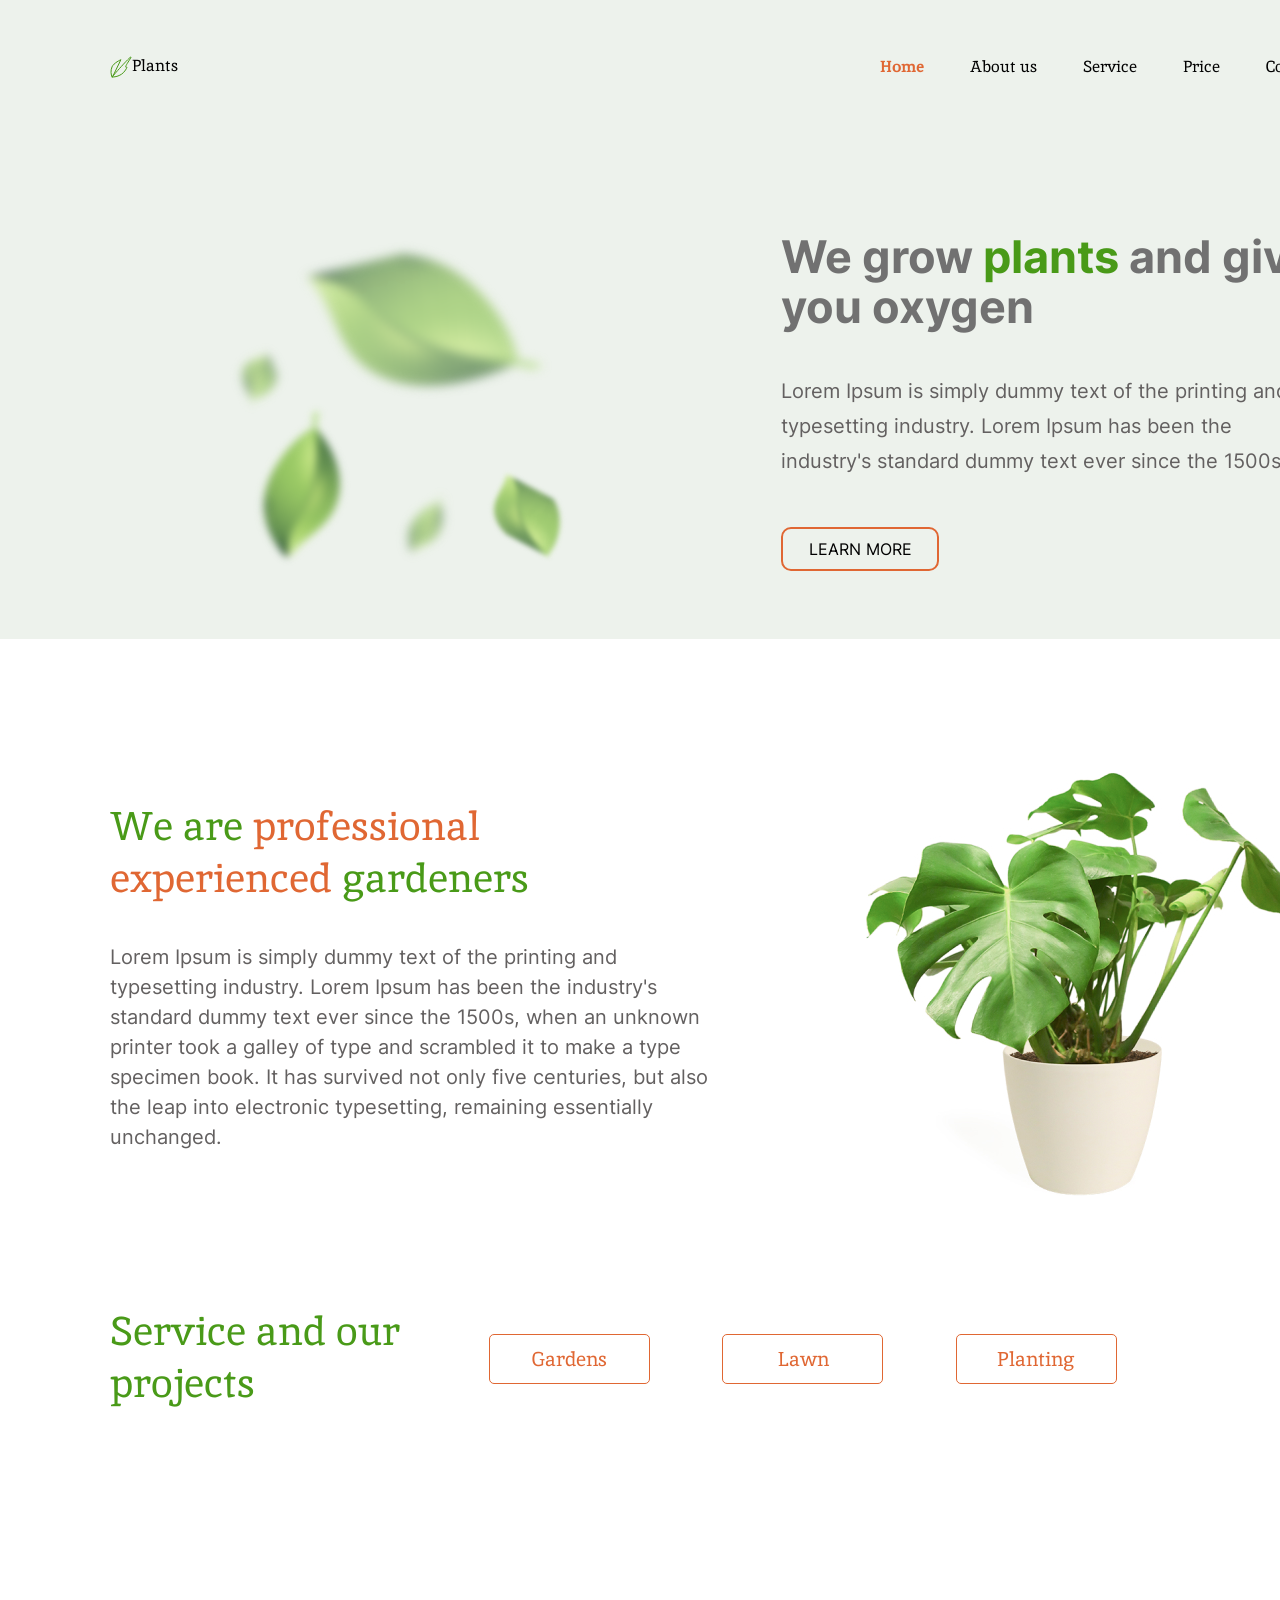
==== plants/index.html @ 335661b8 "add: index css" ====
<!DOCTYPE html>
<html lang="en">
<head>
    <meta charset="UTF-8">
    <meta http-equiv="X-UA-Compatible" content="IE=edge">
    <meta name="viewport" content="width=device-width, initial-scale=1.0">
    <title>Plants</title>
    <link rel="stylesheet" href="./css/style.css">
    <link rel="icon" href="./assets/img/favicon.ico">
</head>
<body class="body">
    <header class="header">
        <div class="wrapper">
            <div class="header-wrapper">
                             
                    <div class="header-logo">
                        <a href="/" class="header_logo-link"></a><img src="./assets/img/logo_vector.svg" alt="Plants" ></a>
                        <span>Plants </span>
                    </div>
                    
               
                <nav class="header-nav">
                    <ul class="header-list">
                        <li class="header-item">
                            <a href="#welcome" class="header-link-home"> Home </a>
                        </li>
                        <li class="header-item">
                            <a href="#about" class="header-link">About us</a>
                        </li>
                        <li class="header-item">
                            <a href="#service" class="header-link">Service</a>
                        </li>
                        <li class="header-item">
                            <a href="#prices" class="header-link">Price</a>
                        </li>
                        <li class="header-item">
                            <a href="#contacts" class="header-link">Contacts</a>
                        </li>
                        
                    </ul>
                </nav>
            </div>
        </div>
    </header>
    
    <main class="main">
        <section class="welcome" id="welcome">
            <div class="wrapper">
               <div class="welcome__wrapper">
                <div class="welcome__leafs">
                    <img src="./assets/img/leaf1.png" alt="leaf1" class="leaf1">  
                    <img src="./assets/img/leaf2.png" alt="leaf2" class="leaf2">  
                    <img src="./assets/img/leaf3.png" alt="leaf3" class="leaf3">  
                    <img src="./assets/img/leaf4.png" alt="leaf4" class="leaf4">  
                    <img src="./assets/img/leaf5.png" alt="leaf5" class="leaf5">  
                    
                </div>
                <div class="welcome__title__subtitle">
                    <h1 class="welcome__title">We grow <span class="welcome__title-plants">plants</span> and give you oxygen</h1>
                    <p class="welcome__subtitle">
                        Lorem Ipsum is simply dummy text of the printing and typesetting industry. Lorem Ipsum has been the industry's standard dummy text ever since the 1500s.
                    </p>
                    <p class="welcome__more"><a href="#!" class="welcome__more__link">LEARN MORE</a></p>
                </div>
               </div>
            </div>
        </section>
        
        <section class="about" id="about">
            <div class="wrapper">
                <div class="about__wrapper">
                   <div class="about__title__subtitle">
                        <h2 class="about__title">We are <span class="about__title-proffesional">professional experienced</span> gardeners</h2>
                        <p class="about__subtitle">
                            Lorem Ipsum is simply dummy text of the printing and typesetting industry. Lorem Ipsum has been the industry's standard dummy text ever since the 1500s, when an unknown printer took a galley of type and scrambled it to make a type specimen book. It has survived not only five centuries, but also the leap into electronic typesetting, remaining essentially unchanged. 
                        </p>
                    </div>
                    <div class="about__houseplant">
                        <img src="./assets/img/houseplant1.jpg" alt="houseplant" class="houseplant">  
                       
                    </div>
                </div>
             </div>
        </section>

        <section class="service" id="service">
                <div class="wrapper">
                    <div class="service__wrapper">
                        <div class="service__project">
                            <h2 class="project">Service and our projects</h2>
                            <p class="services__btns"><a href="#!" class="services__btns__link">Gardens</a></p>
                            <p class="services__btns"><a href="#!" class="services__btns__link">Lawn</a></p>
                            <p class="services__btns"><a href="#!" class="services__btns__link">Planting</a></p>
                        </div>
                        
                    </div>
                </div>
        </section>

        <section class="prices" id="prices">
       
        </section>
        
        <section class="contacts" id="contacts">
       
        </section>
        
    </main>
    <footer class="footer">
        
    </footer>
</body>
</html>
---- plants/css/style.css ----
html {
  box-sizing: border-box;
  font-size: 16px;
  scroll-behavior: smooth;
}

*, *:before, *:after {
  box-sizing: inherit;
}

body, h1, h2, h3, h4, h5, h6, p, ol, ul {
  margin: 0;
  padding: 0;
  font-weight: normal;
}

ol, ul {
  list-style: none;
}

img {
  max-width: 100%;
  height: auto;
}

/* inika-regular - latin */
@font-face {
  font-family: 'Inika';
  font-style: normal;
  font-weight: 400;
  src: local(''),
       url('../assets/fonts/inika-v21-latin-regular.woff2') format('woff2'), /* Chrome 26+, Opera 23+, Firefox 39+ */
       url('../assets/fonts/inika-v21-latin-regular.woff') format('woff'); /* Chrome 6+, Firefox 3.6+, IE 9+, Safari 5.1+ */
}
/* inika-700 - latin */
@font-face {
  font-family: 'Inika';
  font-style: normal;
  font-weight: 700;
  src: local(''),
       url('../assets/fonts/inika-v21-latin-700.woff2') format('woff2'), /* Chrome 26+, Opera 23+, Firefox 39+ */
       url('../assets/fonts/inika-v21-latin-700.woff') format('woff'); /* Chrome 6+, Firefox 3.6+, IE 9+, Safari 5.1+ */
}

/* inter-regular - latin */
@font-face {
  font-family: 'Inter';
  font-style: normal;
  font-weight: 400;
  src: url('../assets/fonts/inter-v12-latin-regular.eot'); /* IE9 Compat Modes */
  src: local(''),
       url('../assets/fonts/inter-v12-latin-regular.eot?#iefix') format('embedded-opentype'), /* IE6-IE8 */
       url('../assets/fonts/inter-v12-latin-regular.woff2') format('woff2'), /* Super Modern Browsers */
       url('../assets/fonts/inter-v12-latin-regular.woff') format('woff'), /* Modern Browsers */
       url('../assets/fonts/inter-v12-latin-regular.ttf') format('truetype'), /* Safari, Android, iOS */
       url('../assets/fonts/inter-v12-latin-regular.svg#Inter') format('svg'); /* Legacy iOS */
}
/* inter-700 - latin */
@font-face {
  font-family: 'Inter';
  font-style: normal;
  font-weight: 700;
  src: url('../assets/fonts/inter-v12-latin-700.eot'); /* IE9 Compat Modes */
  src: local(''),
       url('../assets/fonts/inter-v12-latin-700.eot?#iefix') format('embedded-opentype'), /* IE6-IE8 */
       url('../assets/fonts/inter-v12-latin-700.woff2') format('woff2'), /* Super Modern Browsers */
       url('../assets/fonts/inter-v12-latin-700.woff') format('woff'), /* Modern Browsers */
       url('../assets/fonts/inter-v12-latin-700.ttf') format('truetype'), /* Safari, Android, iOS */
       url('../assets/fonts/inter-v12-latin-700.svg#Inter') format('svg'); /* Legacy iOS */
}

body {
min-width: 1440px;
font-family: 'Inika';
font-style: normal;
font-size: 16px;
line-height: 1.2;
font-weight: normal;
color: #000000;

}

/*header styles start */

.header {
background: #EDF2EC;

width: 100%;
left: 0px;
top: 0px;


}

.wrapper {
    max-width: 1220px;
    margin: 0 auto;
    
}

.header-wrapper {
    display: flex;
    flex-wrap: wrap;
    justify-content: space-between;
    height: 134px;
}

.header-logo {
    display: flex;
    flex-wrap: wrap;
    margin: auto 0;
}

.header-list {
display: flex;
flex-wrap: wrap;

margin: 42px auto;
}

.header-item {
    margin-right: 46px;
}

.header-item:last-child {
    margin-right: 0;
}


.header-link {
font-family: 'Inika';
font-style: normal;
font-weight: 400;    
font-size: 16px;
line-height: 50px;
color: #000000;
text-decoration: none;
}


.header-link-home {
    font-family: 'Inika';
font-style: normal;
font-weight: 700;
font-size: 16px;
line-height: 50px;
text-decoration: none;
color: #E06733;
}

/* header styles end */

/* welcome styles start */

.main {
  width: auto 1440px;
}

.welcome {

max-height: 532px;
background: #EDF2EC;
padding-top: 98px;


}

.welcome__wrapper {
  display: flex;
  flex-wrap: wrap;
  justify-content: space-between;
  
}

.welcome__leafs {
  margin-left: 109px;     
  width: 448px;
  height: 407px;
  
}


.leaf1 {
  width: 81.23px;
height: 60.89px;
left: 433.73px;
top: 267.88px;
  filter: blur(4.5px);
  transform: matrix(-0.81, -0.56, 0.61, -0.81, 0, 0);

}

.leaf2 {
  width: 245.31px;
height: 177.84px;
left: 128.22px;
top: 91.25px;
  filter: blur(4.5px);
transform: matrix(0.99, -0.12, 0.13, 0.99, 0, 0);
}

.leaf3 {
  width: 163.49px;
height: 141.86px;
left: 211.17px;
top: 400.74px;
  filter: blur(3.5px);
transform: matrix(0.51, -0.84, 0.89, 0.49, 0, 0);
}

.leaf4 {
  width: 80.33px;
height: 61.57px;
left: 209.31px;
top: 300.14px;
  filter: blur(4.5px);
transform: matrix(-0.63, 0.75, -0.81, -0.62, 0, 0);

}

.leaf5 {
  width: 120.93px;
height: 77.01px;
left: 535.71px;
top: 420.88px;
  filter: blur(2px);
transform: matrix(-0.96, -0.26, 0.29, -0.96, 0, 0);

}

.welcome__title {
  
max-width: 549px;
font-family: 'Inter';
font-style: normal;
font-weight: 700;
font-size: 45px;
line-height: 50px;
/* or 111% */
margin-bottom: 42px;

color: #717171;
}

.welcome__title-plants {
  font-family: 'Inter';
  font-style: normal;
  font-weight: 700;
  font-size: 45px;
  line-height: 50px;
  /* or 111% */
  
  
  color: #499A18;
}

.welcome__subtitle {
max-width: 525px;
font-family: 'Inter';
font-style: normal;
font-weight: 400;
font-size: 20px;
line-height: 35px;
/* or 175% */
margin-bottom: 48px;

color: #636060;
}

.welcome__more {
  display: flex;
  align-items: center;
  text-align: center;
  width: 158px;
  height: 44px;
  
  
  border: 2px solid #E06733;
  border-radius: 10px;
}
.welcome__more__link {
  font-family: 'Inter';
  font-style: normal;
  font-weight: 400;
  font-size: 16px;
  line-height: 20px;
  color: #000000;
  margin: 0 auto;
  text-decoration: none;
  /* or 125% */
  
 
  
}


/* welcome styles end */

/* about styles start */

.about {
  height: 666px;
}  

  .about__wrapper {
    display: flex;
    flex-wrap: wrap;
    justify-content: space-between;
    
  }

.about__title__subtitle {
  margin-top: 161px;
}

  .about__title{
    width: 463px;
    height: 102px;
    
    
    font-family: 'Inika';
    font-style: normal;
    font-weight: 400;
    font-size: 40px;
    line-height: 52px;
    margin-bottom: 40px;
    
    color: #499A18;
  }

.about__title-proffesional {
  font-family: 'Inika';
font-style: normal;
font-weight: 400;
font-size: 40px;
line-height: 52px;

color: #E06733;
}

  .about__subtitle {
    width: 605px;
height: 208px;


font-family: 'Inter';
font-style: normal;
font-weight: 400;
font-size: 20px;
line-height: 30px;
/* or 150% */


color: #636060
  }

  .about__houseplant {
    width: 464px;
  height: 479px;
  margin-top: 93px;
  
  }

  .houseplant {
    object-fit: cover;
  }

  /* about styles end */

  /* service styles start */

  .service {
    height: 666px;
  }  
  
    .service__project {
      display: flex;
      flex-wrap: wrap;
      justify-content: space-between;
      width: 1007px;
      height: 94px;
          }

.project {
  width: 306px;
height: 94px;
  font-family: 'Inika';
font-style: normal;
font-weight: 400;
font-size: 40px;
line-height: 52px;

color: #499A18;
}

.services__btns {
display: flex;
align-items: center;
text-align: center;
width: 161px;
height: 50px;
margin-top: 29px;

border: 1px solid #E06733;
border-radius: 5px;
}

.services__btns__link {
  font-family: 'Inika';
font-style: normal;
font-weight: 400;
font-size: 20px;
line-height: 26px;
margin: 0 auto;
text-decoration: none;


color: #E06733;
}
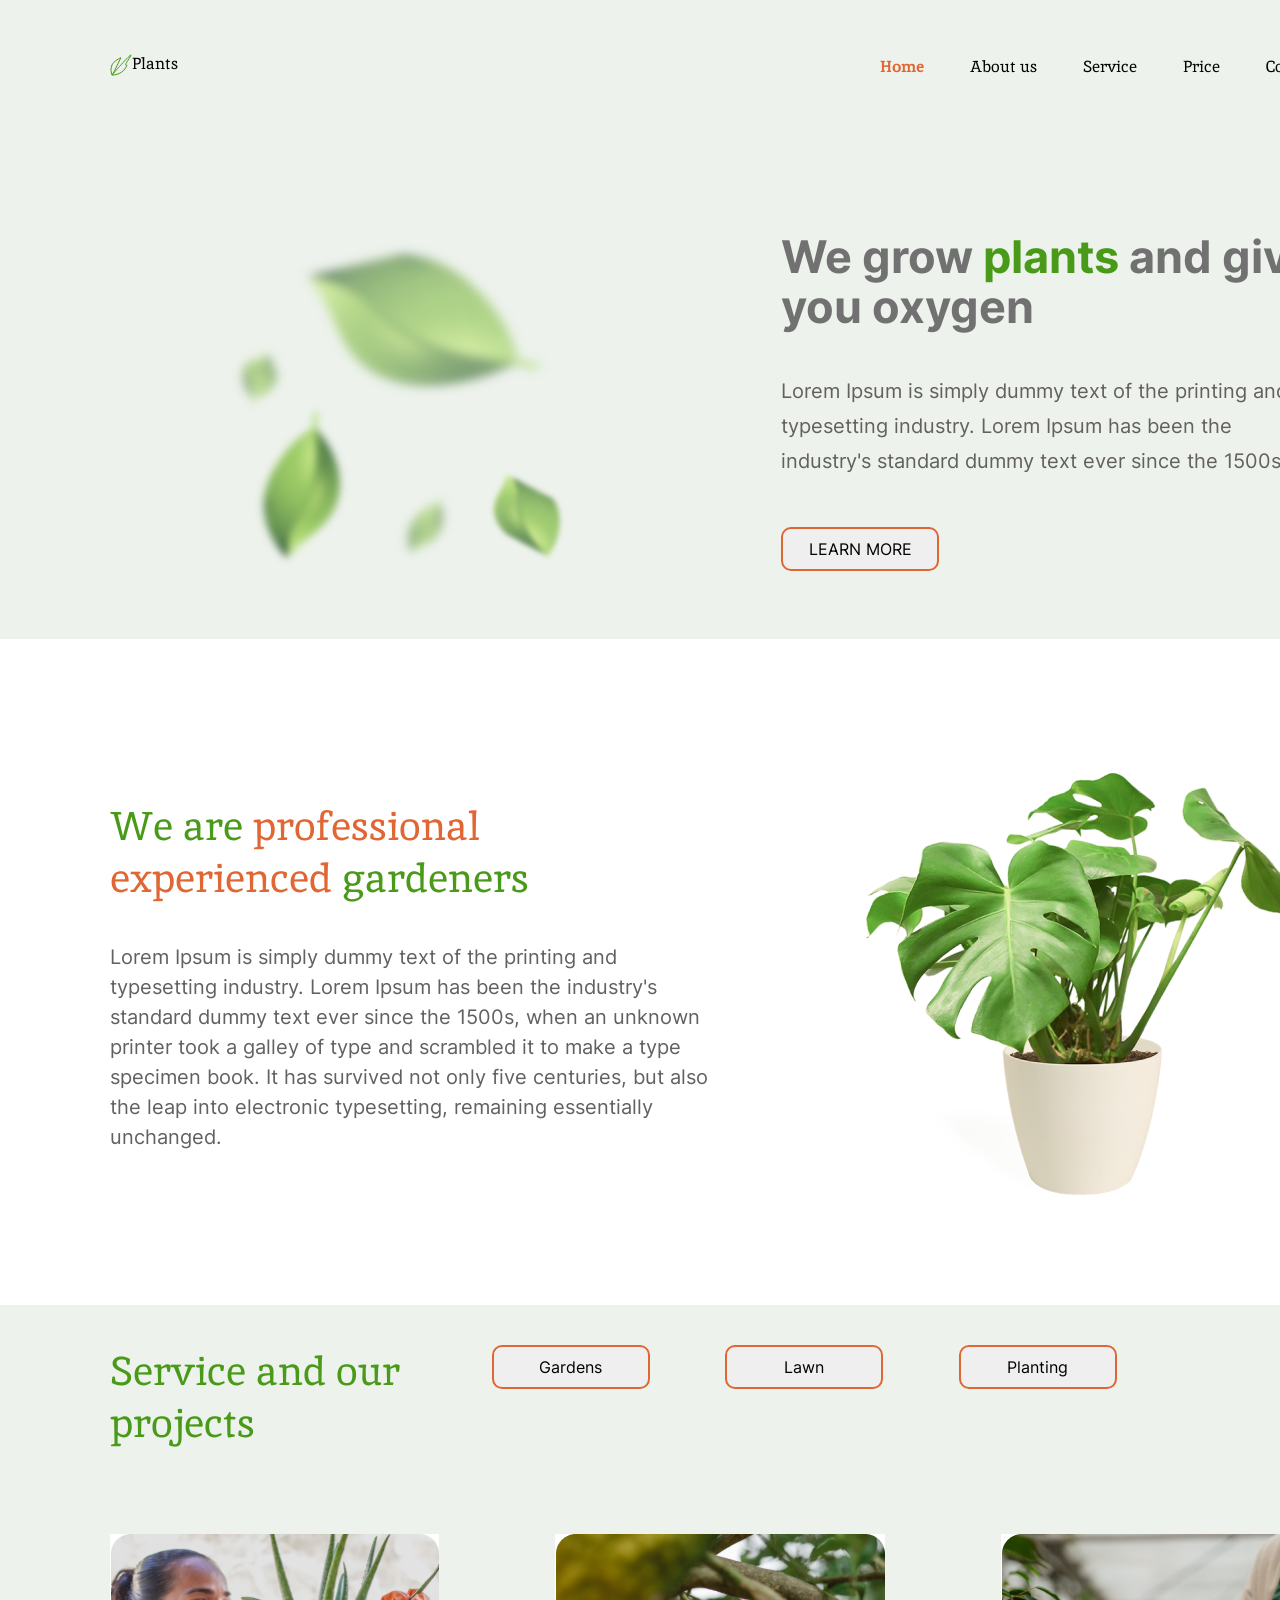
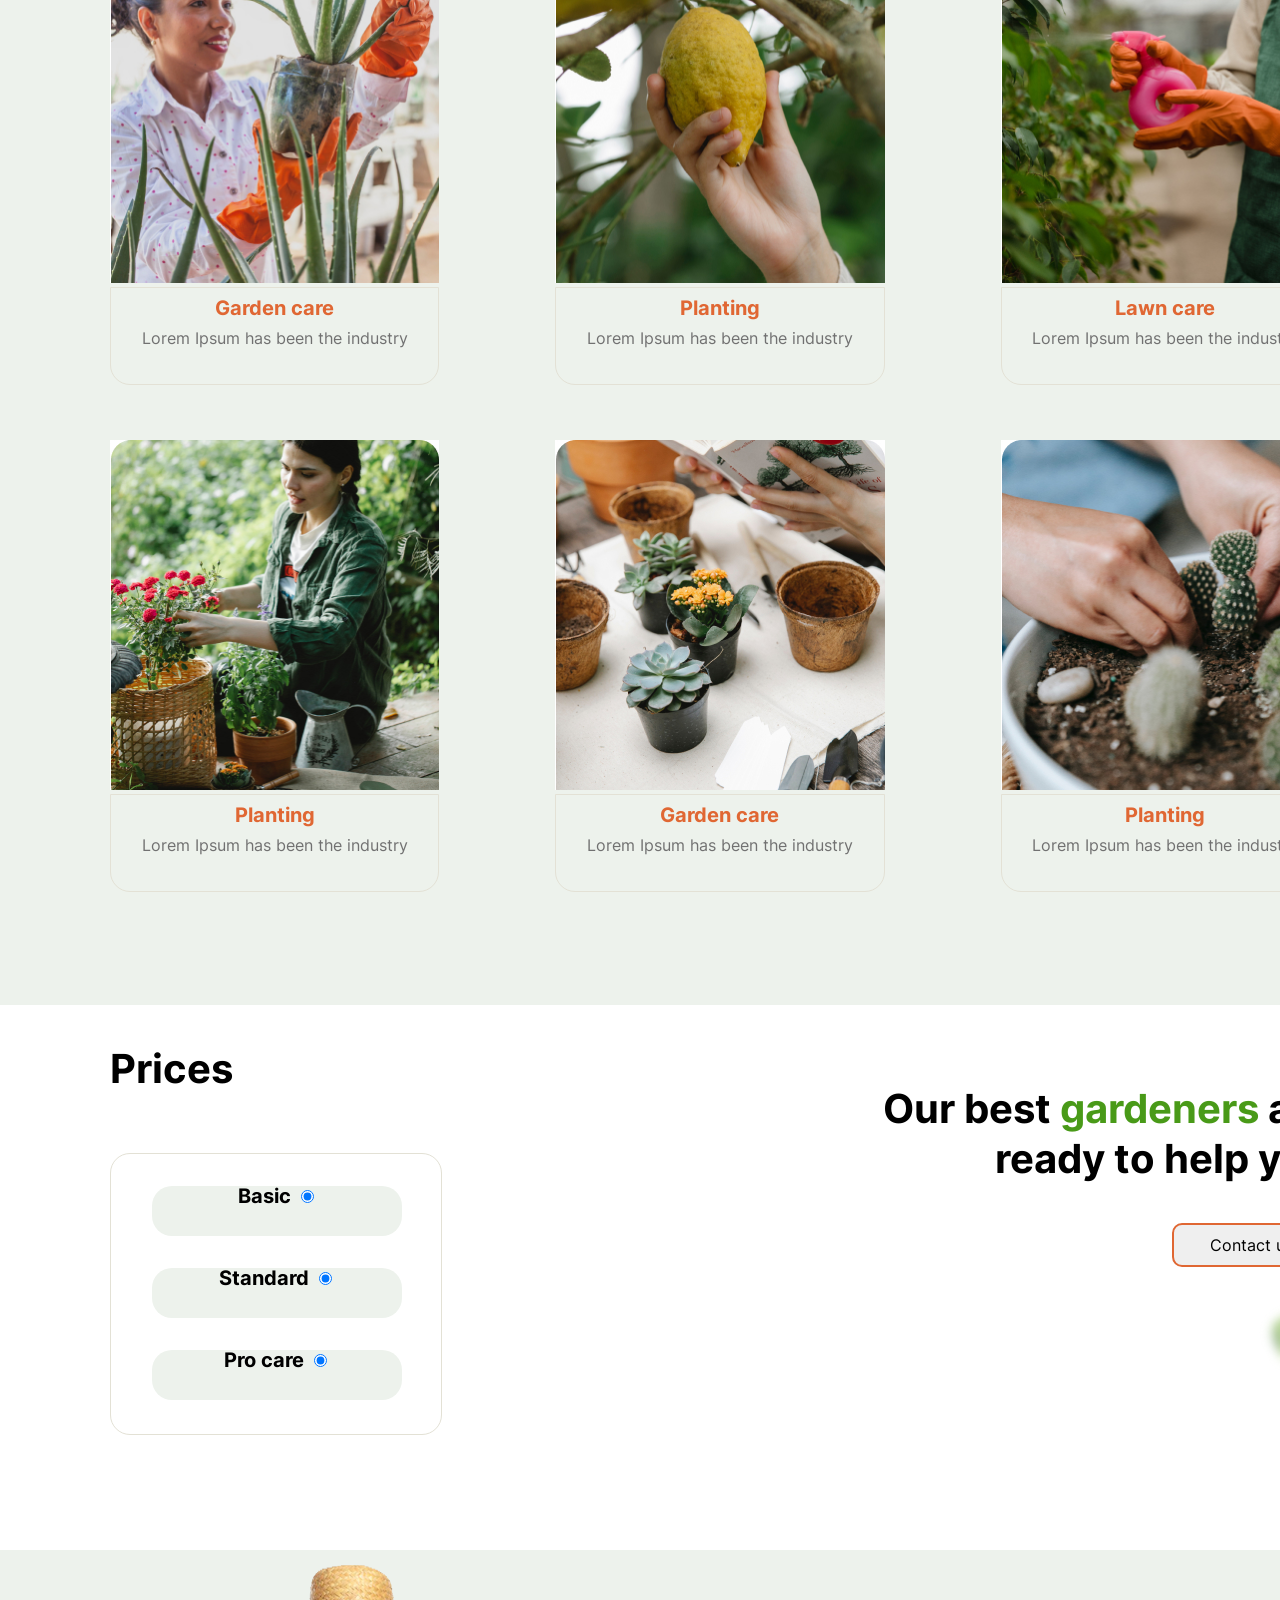
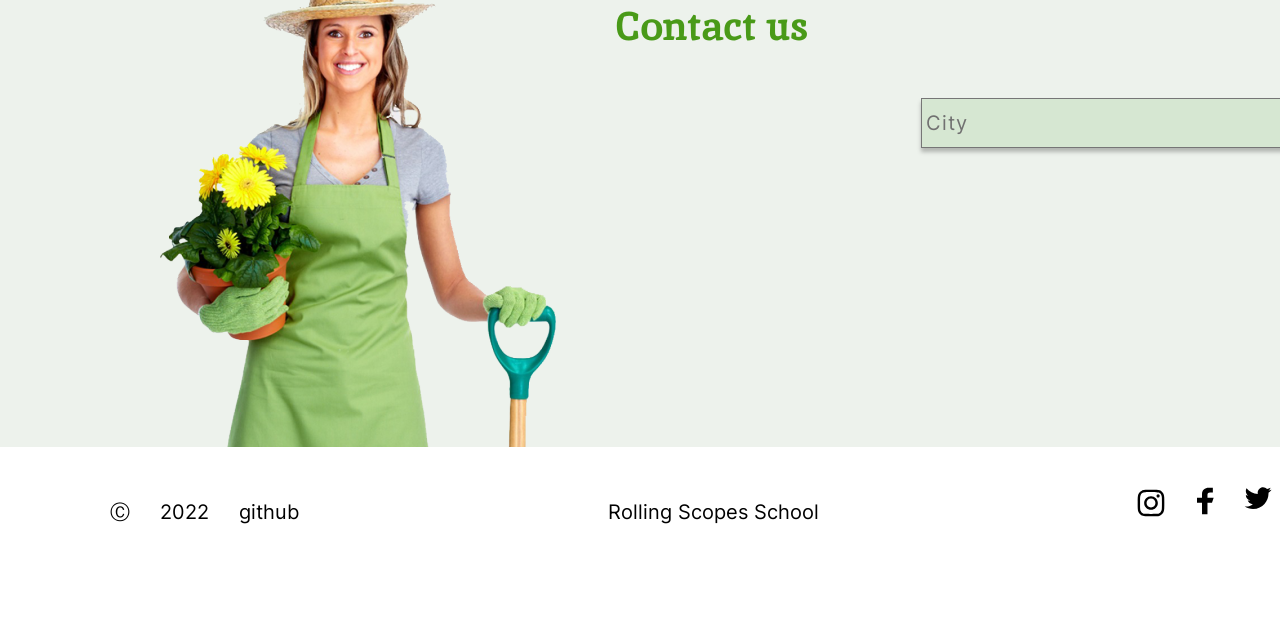
==== commit 6b90a761: "feat: add date" ====
--- a/plants/index.html
+++ b/plants/index.html
@@ -7,6 +7,7 @@
     <title>Plants</title>
     <link rel="stylesheet" href="./css/style.css">
     <link rel="icon" href="./assets/img/favicon.ico">
+    <script src="./index.js"></script>
 </head>
 <body class="body">
     <header class="header">
@@ -14,7 +15,7 @@
             <div class="header-wrapper">
                              
                     <div class="header-logo">
-                        <a href="/" class="header_logo-link"></a><img src="./assets/img/logo_vector.svg" alt="Plants" ></a>
+                        <a href="#!" class="header_logo-link"><img src="./assets/img/logo_vector.svg" alt="Plants" ></a>
                         <span>Plants </span>
                     </div>
                     
@@ -44,6 +45,8 @@
     </header>
     
     <main class="main">
+        
+        <!--Welcome start-->
         <section class="welcome" id="welcome">
             <div class="wrapper">
                <div class="welcome__wrapper">
@@ -60,12 +63,16 @@
                     <p class="welcome__subtitle">
                         Lorem Ipsum is simply dummy text of the printing and typesetting industry. Lorem Ipsum has been the industry's standard dummy text ever since the 1500s.
                     </p>
-                    <p class="welcome__more"><a href="#!" class="welcome__more__link">LEARN MORE</a></p>
+                    <button class="welcome__more__link">LEARN MORE</button>
                 </div>
                </div>
             </div>
         </section>
         
+        <!--Welcome End-->
+        
+        <!--About start-->
+
         <section class="about" id="about">
             <div class="wrapper">
                 <div class="about__wrapper">
@@ -83,31 +90,169 @@
              </div>
         </section>
 
+        <!--About end-->
+
+        <!--Service start-->
+        
         <section class="service" id="service">
                 <div class="wrapper">
                     <div class="service__wrapper">
                         <div class="service__project">
                             <h2 class="project">Service and our projects</h2>
-                            <p class="services__btns"><a href="#!" class="services__btns__link">Gardens</a></p>
-                            <p class="services__btns"><a href="#!" class="services__btns__link">Lawn</a></p>
-                            <p class="services__btns"><a href="#!" class="services__btns__link">Planting</a></p>
-                        </div>
-                        
-                    </div>
-                </div>
-        </section>
+                            <button class="welcome__more__link">Gardens</button>
+                            <button class="welcome__more__link">Lawn</button>
+                            <button class="welcome__more__link">Planting</button>
+                        </div>
+                        <div class="service__items">
+                            <div class="service__item">
+                               <div class="service__itemm-pic">
+                                    <img src="./assets/img/first1.jpg" alt="Garden care" class="service__item-thumb">
+                                    <div class="service__itemm__card">
+                                        <h3 class="service__item-title">Garden care</h3>
+                                        <p class="service__item-desc">Lorem Ipsum has been the industry</p>
+                                    </div>
+                                </div>
+                               <div class="service__itemm-pic">
+                                    <img src="./assets/img/first2.jpg" alt="Planting" class="service__item-thumb">
+                                    <div class="service__itemm__card">
+                                        <h3 class="service__item-title">Planting</h3>
+                                        <p class="service__item-desc">Lorem Ipsum has been the industry</p>
+                                    </div>
+                                </div>  
+                                <div class="service__itemm-pic">
+                                    <img src="./assets/img/first3.jpg" alt="Lawn care" class="service__item-thumb">
+                                    <div class="service__itemm__card">
+                                        <h3 class="service__item-title">Lawn care</h3>
+                                        <p class="service__item-desc">Lorem Ipsum has been the industry</p>
+                                    </div>
+                                </div>
+                               <div class="service__itemm-pic">
+                                    <img src="./assets/img/first4.jpg" alt="Planting" class="service__item-thumb">
+                                    <div class="service__itemm__card">
+                                        <h3 class="service__item-title">Planting</h3>
+                                        <p class="service__item-desc">Lorem Ipsum has been the industry</p>
+                                    </div>
+                                </div>
+                                <div class="service__itemm-pic">
+                                    <img src="./assets/img/first5.jpg" alt="Garden care" class="service__item-thumb">
+                                    <div class="service__itemm__card">
+                                        <h3 class="service__item-title">Garden care</h3>
+                                        <p class="service__item-desc">Lorem Ipsum has been the industry</p>
+                                    </div>
+                                </div>
+                                <div class="service__itemm-pic">
+                                    <img src="./assets/img/first6.jpg" alt="Planting" class="service__item-thumb">
+                                    <div class="service__itemm__card">
+                                        <h3 class="service__item-title">Planting</h3>
+                                        <p class="service__item-desc">Lorem Ipsum has been the industry</p>
+                                    </div>
+                                </div>
+                            </div>
+                            
+                        </div>
+                    </div>
+                    
+                </div>
+        </section>
+
+        <!--Service End-->
+
+        <!--Prices start-->
 
         <section class="prices" id="prices">
-       
-        </section>
-        
+            <div class="wrapper wrapper__prices">
+                <div class="prices__selection">
+                    <h2 class="prices__title">Prices</h2>
+                    <div class="prices__selection__scroll">
+                        <div class="prices__selection-checkbox">
+                            <label class="prices__checkbox">Basic
+                                <input type="radio" checked="checked">
+                                
+                            </label>
+                        </div>
+                    <div class="prices__selection-checkbox">
+                            <label class="prices__checkbox">Standard
+                                <input type="radio" checked="checked">
+                                
+                            </label>
+                    </div>
+                        
+                    <div class="prices__selection-checkbox">
+                        <label class="prices__checkbox">Pro care
+                            <input type="radio" checked="checked">
+                           
+                        </label>
+                    </div>
+                        
+                    </div>
+                </div>
+                <div class="prices__selection">
+                    <div class="prices__our">
+                        <div class="prices__our-help">
+                            <p class="prices-text">Our best <span class="prices__title-text">gardeners</span> are ready to help you</p>
+                        </div>
+                        <div class="prices__our-help">
+                            <button class="prices__more__link">Contact us</button>
+                        </div>
+                        <div class="prices__our-help">
+                            <img src="./assets/img/leaf1.png" alt="leaf1" class="leaf1">  
+                        </div>
+                    </div>
+
+                </div>
+                 
+            </div>
+        </section>
+        
+        <!--prices end-->
+
+        <!--contacts start-->
+
         <section class="contacts" id="contacts">
-       
-        </section>
+            <div class="section__contacts">
+                <div class="section__contacts__img">
+                    <div class="contacts__img">
+
+                    </div>
+                    
+                
+                </div>
+                <div class="contacts__us"><h2 class="contacts__us-title">Contact us</h2>
+
+                </div>
+                <div class="contacts__select">
+                    <select name="select" id="contacts__city" class="contacts__city">
+                        <option value="0" class="contacts__city">City</option>
+                        <option value="1" class="contacts__city">City</option>
+                        
+                    </select>
+                </div>
+            </div>
+        </section>
+        <!--contacts end-->
         
     </main>
     <footer class="footer">
-        
+        <div class="wrapper">
+            <div class="footer__section">
+                <div class="footer__section-git">
+                    <p class="footer__year">Ⓒ</p>
+                    <p class="footer__year">2022</p>
+                    <p class="footer__year"><a href="https://github.com/Cheleste1994/" class="footer__year-link">github</a></p>
+                </div>
+                <div class="footer__section-rsschool">
+                    <p class="footer__year">Rolling Scopes School</p>
+                </div>
+                <div class="footer__section-link">
+                   <ul class="footer__sectio-ul"> 
+                        <li><a href="https://rs.school/js-stage0/" class="footer-link"><img src="./assets/img/vector1.svg" alt="instagramm" class="instagramm"></a></li> 
+                        <li><a href="https://rs.school/js-stage0/" class="footer-link"><img src="./assets/img/vector2.svg" alt="Facebook" class="Facebook"></a></li>
+                        <li><a href="https://rs.school/js-stage0/" class="footer-link"><img src="./assets/img/vector3.svg" alt="instagramm" class="instagramm"></a></li>
+                        <li><a href="https://rs.school/js-stage0/" class="footer-link"><img src="./assets/img/vector4.svg" alt="instagramm" class="instagramm"></a></li>
+                    </ul>
+                </div>
+            </div>
+        </div>
     </footer>
 </body>
 </html>
--- a/plants/css/style.css
+++ b/plants/css/style.css
@@ -126,6 +126,9 @@
     margin-right: 0;
 }
 
+.header-item:hover, .header-item:focus {
+  opacity: 0.50;
+}
 
 .header-link {
 font-family: 'Inika';
@@ -152,9 +155,6 @@
 
 /* welcome styles start */
 
-.main {
-  width: auto 1440px;
-}
 
 .welcome {
 
@@ -267,17 +267,7 @@
 color: #636060;
 }
 
-.welcome__more {
-  display: flex;
-  align-items: center;
-  text-align: center;
-  width: 158px;
-  height: 44px;
-  
-  
-  border: 2px solid #E06733;
-  border-radius: 10px;
-}
+
 .welcome__more__link {
   font-family: 'Inter';
   font-style: normal;
@@ -285,13 +275,24 @@
   font-size: 16px;
   line-height: 20px;
   color: #000000;
-  margin: 0 auto;
-  text-decoration: none;
+  width: 158px;
+  height: 44px;
+  
+  
+  border: 2px solid #E06733;
+  border-radius: 10px;
   /* or 125% */
   
  
   
 }
+.welcome__more__link:hover {
+	background-color: white;
+}
+.welcome__more__link:active {
+	background-color: white !important;
+}
+
 
 
 /* welcome styles end */
@@ -370,15 +371,21 @@
   /* service styles start */
 
   .service {
-    height: 666px;
+    height: 1300px;
+    background: #EDF2EC;
+    
   }  
-  
-    .service__project {
+
+
+
+.service__project {
       display: flex;
       flex-wrap: wrap;
       justify-content: space-between;
       width: 1007px;
       height: 94px;
+      padding-top: 40px;
+      margin-bottom: 45px;
           }
 
 .project {
@@ -416,4 +423,336 @@
 
 
 color: #E06733;
+}
+
+.services__btns:hover, .services__btns:focus {
+  opacity: 0.50;
+}
+.service__items {
+  padding-top: 90px;
+}
+
+.service__item {
+  display: grid;
+  grid-template-columns: repeat(3, 1fr);
+  grid-gap: 55px 116px;
+  
+}
+
+.service__item-pic {
+width: 330px;
+height: 450px;
+}
+
+.service__item-thumb {
+  object-fit: cover;
+}
+
+.service__itemm__card {
+  display: flex;
+  flex-wrap: wrap;
+  
+
+  
+  border: 1px solid #E3E1D5;
+  border-radius: 0px 0px 20px 20px;
+}
+
+.service__item-title {
+  font-family: 'Inter';
+font-style: normal;
+font-weight: 700;
+font-size: 20px;
+line-height: 20px;
+margin: 10px auto;
+
+color: #E06733;
+}
+
+.service__item-desc {
+  font-family: 'Inter';
+font-style: normal;
+font-weight: 400;
+font-size: 16px;
+line-height: 20px;
+/* identical to box height, or 125% */
+margin: 0 auto 36px auto;
+
+color: #717171;
+}
+
+/* service styles end */
+
+/* prices styles start */
+
+.wrapper__prices {
+  display: flex;
+  flex-wrap: wrap;
+  justify-content: space-between;
+  margin-top: 40px;
+  margin-bottom: 115px;
+ 
+}
+
+
+.prices__title {
+font-family: 'Inter';
+font-style: normal;
+font-weight: 700;
+font-size: 40px;
+line-height: 48px;
+margin-bottom: 60px;
+}
+
+.prices__selection__scroll {
+
+
+width: 332px;
+height: 282px;
+
+border: 1px solid #E3E1D5;
+border-radius: 20px;
+
+font-family: 'Inter';
+font-style: normal;
+font-weight: 700;
+font-size: 20px;
+line-height: 20px;
+}
+
+.prices__selection-checkbox {
+  margin-left: 41px;
+  margin-top: 32px;
+  
+}
+
+.prices__checkbox {
+  display: block;
+  user-select: none;
+  width: 250px;
+  height: 50px;
+  
+  align-items: center;
+  text-align: center;
+  
+  background: #EDF2EC;
+border-radius: 20px;
+}
+
+.prices__our {
+display: flex;
+flex-wrap: wrap;
+justify-content: flex-end;
+width: 452px;
+height: 191px;
+margin-bottom: 38px;
+}
+
+.prices__our-help {
+  width: 100vh;
+  display: flex;
+  justify-content: flex-end;
+  margin-top: 39px;
+  
+}
+
+.prices__more__link {
+  font-family: 'Inter';
+  font-style: normal;
+  font-weight: 400;
+  font-size: 16px;
+  line-height: 20px;
+  color: #000000;
+  width: 158px;
+  height: 44px;
+  
+  
+  border: 2px solid #E06733;
+  border-radius: 10px;
+  /* or 125% */
+  
+ 
+  
+}
+.prices__more__link:hover {
+	background-color: white;
+}
+.prices__more__link:active {
+	background-color: white !important;
+}
+
+
+
+.prices-text {
+  font-family: 'Inter';
+  font-style: normal;
+  font-weight: 700;
+  font-size: 40px;
+  line-height: 50px;
+  /* or 125% */
+  
+  text-align: right;
+  
+  color: #000000;
+}
+
+.prices__title-text {
+  font-family: 'Inter';
+font-style: normal;
+font-weight: 700;
+font-size: 40px;
+line-height: 50px;
+/* or 125% */
+
+text-align: right;
+
+color: #499A18;
+}
+
+  
+  .prices__btns__link {
+    font-family: 'Inika';
+  font-style: normal;
+  font-weight: 400;
+  font-size: 20px;
+  line-height: 26px;
+  margin: 0 auto;
+  text-decoration: none;
+  
+  
+  color: #E06733;
+  }
+  
+  .prices__btns:hover, .prices__btns:focus {
+    opacity: 0.50;
+  }
+
+/* prices styles end */
+
+/* contacts styles start */
+
+.contacts {
+
+  
+  background: #EDF2EC;
+}
+
+
+
+.section__contacts {
+  width: 1220px;
+  display: flex;
+  flex-direction: row;
+  margin: 0 auto;
+}
+
+.section__contacts__img {
+  width: 33%;
+}
+
+.contacts__img {
+background: url(../assets/img/contact_woman.png);
+width: 400px;
+height: 496.99px;
+
+margin-left: 50px;
+}
+
+
+
+
+.contacts__us {
+width: 33%;
+}
+
+.contacts__us-title {
+  font-family: 'Inika';
+font-style: normal;
+font-weight: 700;
+font-size: 40px;
+line-height: 52px;
+width: 195px;
+margin: 50px auto;
+color: #499A18;
+}
+
+.contacts__select {
+  width: 33%;
+  margin: 148px auto;
+}
+
+.contacts__city {
+width: 100%;
+height: 50px;
+background: #D6E7D2;
+box-shadow: 0px 4px 4px rgba(0, 0, 0, 0.25);
+border-radius: 0px;
+}
+
+.contacts__city {
+  font-family: 'Inter';
+font-style: normal;
+font-weight: 400;
+font-size: 20px;
+line-height: 40px;
+
+letter-spacing: 0.05em;
+
+color: #717171;
+}
+
+/* contacts styles end */
+
+/* footer styles start */
+
+.footer__section {
+  display: flex;
+  flex-direction: row;
+  margin: 0 auto;
+  height: 130px;
+  margin-top: 40px;
+}
+
+.footer__year {
+  font-family: 'Inter';
+font-style: normal;
+font-weight: 400;
+font-size: 20px;
+line-height: 50px;
+/* identical to box height, or 250% */
+margin-right: 30px;
+
+color: #000000;
+}
+
+.footer__year-link {
+  text-decoration: none;
+  color: #000000;
+}
+
+.footer__year-link:hover, .footer__year-link:focus {
+  opacity: 0.50;
+}
+
+.footer__section-git {
+  display: flex;
+  flex-wrap: wrap;
+  width: 33%;
+  
+}
+
+.footer__section-rsschool {
+  width: 33%;
+  margin: 0 auto;
+}
+
+.footer-link {
+  margin-left: 30px;
+  width: 32px;
+  height: 32px;
+}
+
+.footer__sectio-ul {
+  display: flex;
+  flex-wrap: wrap;
 }
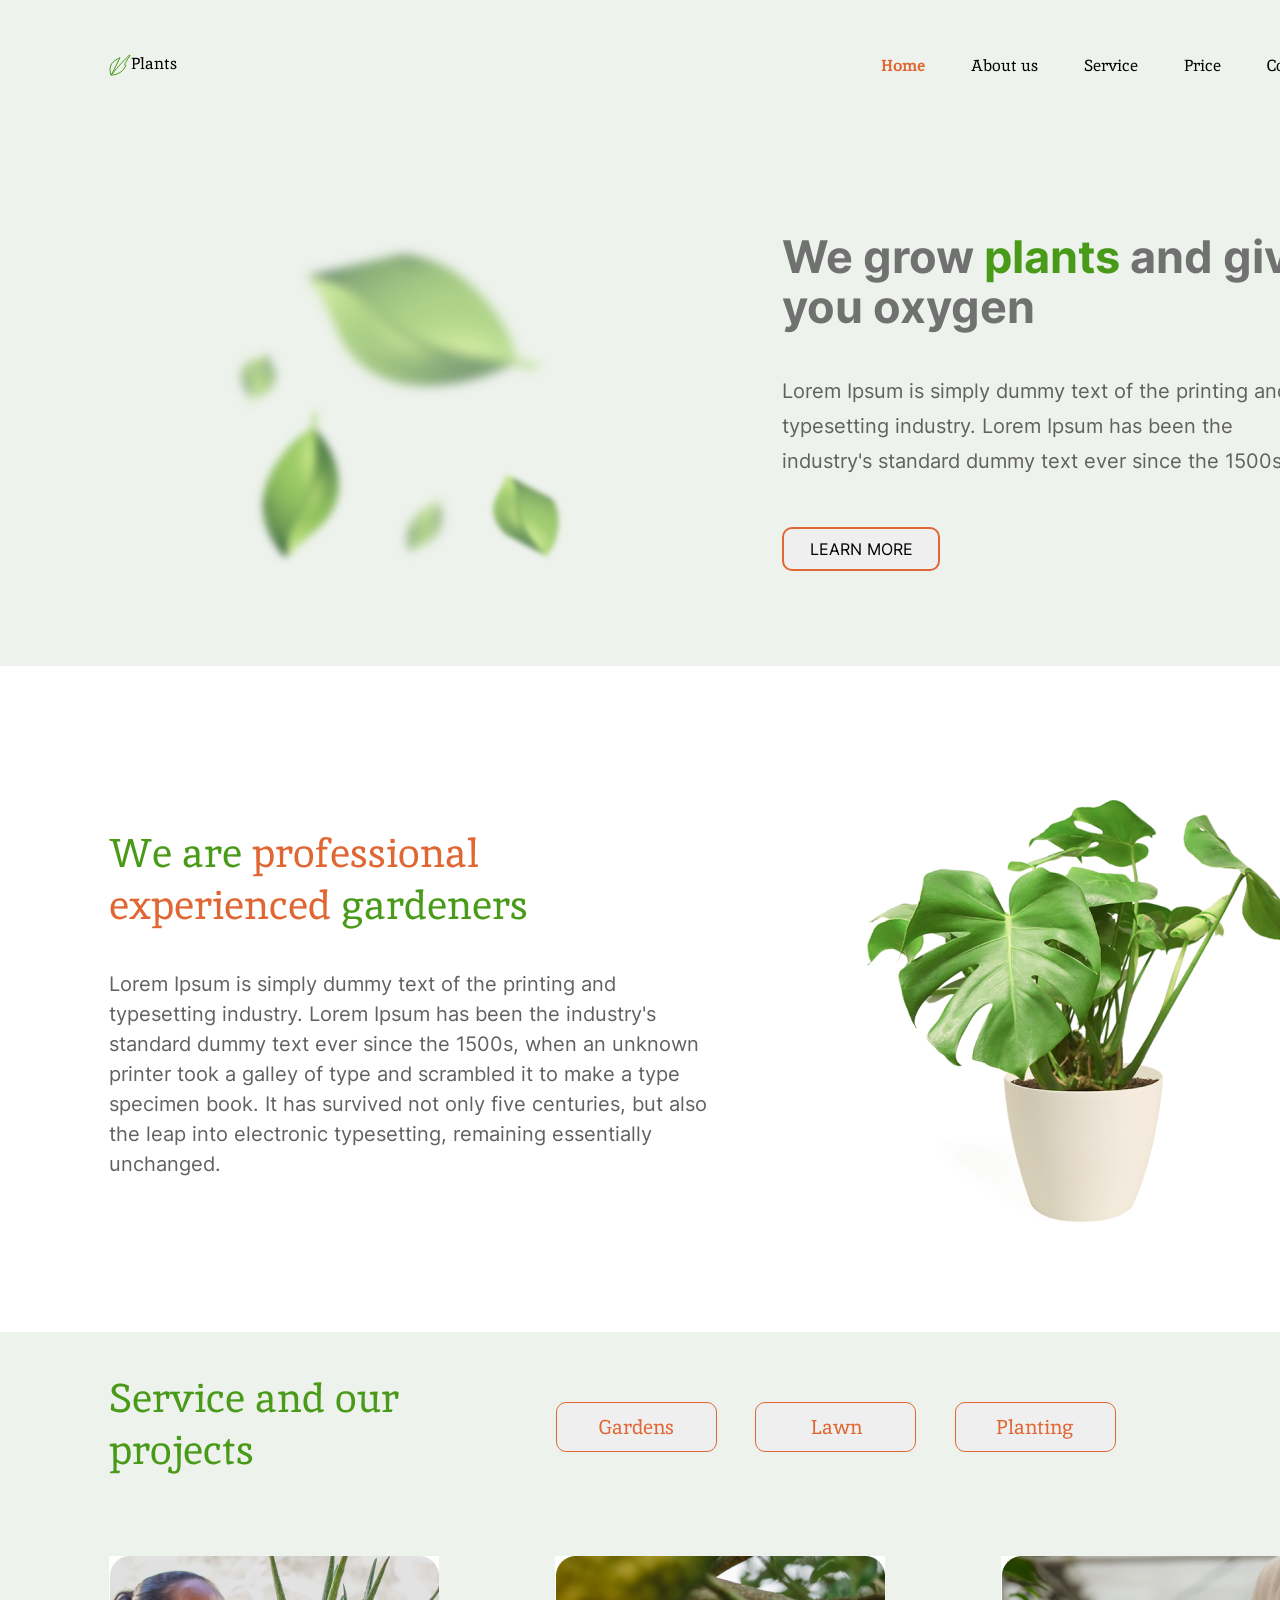
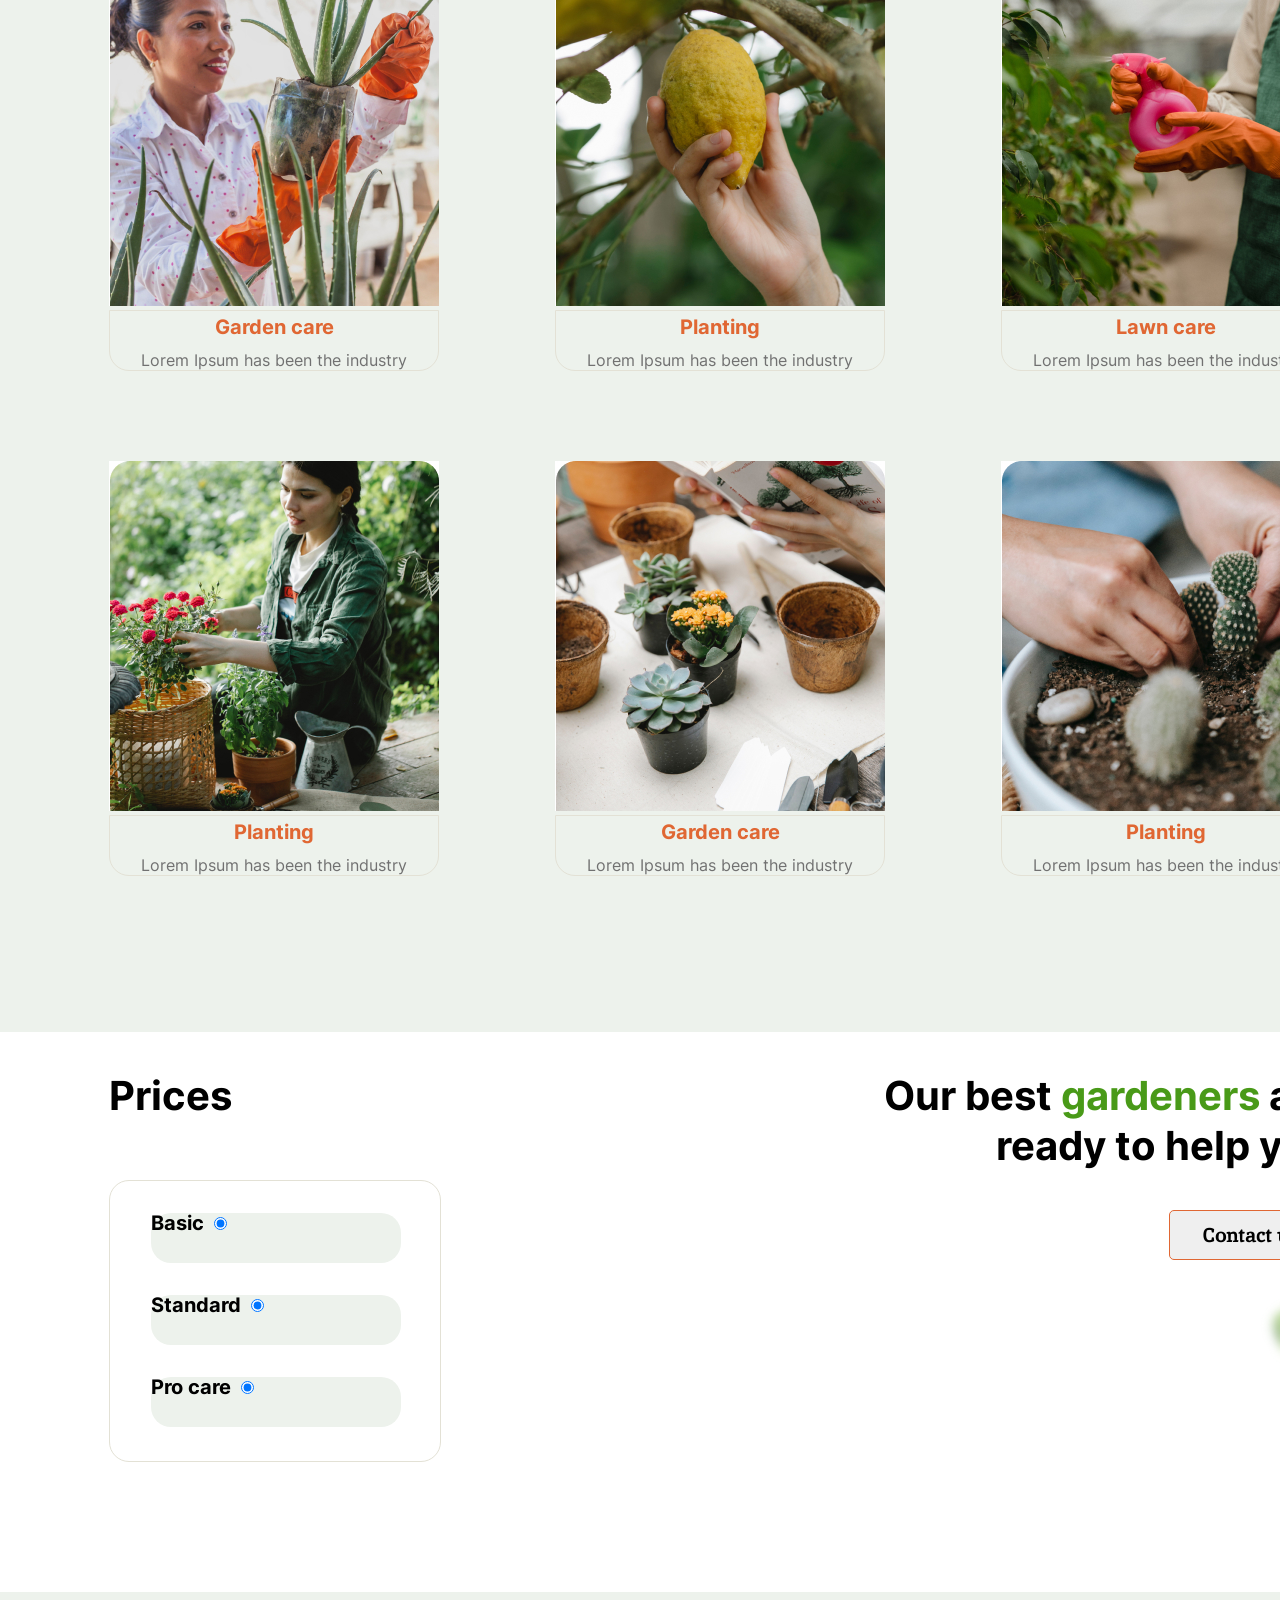
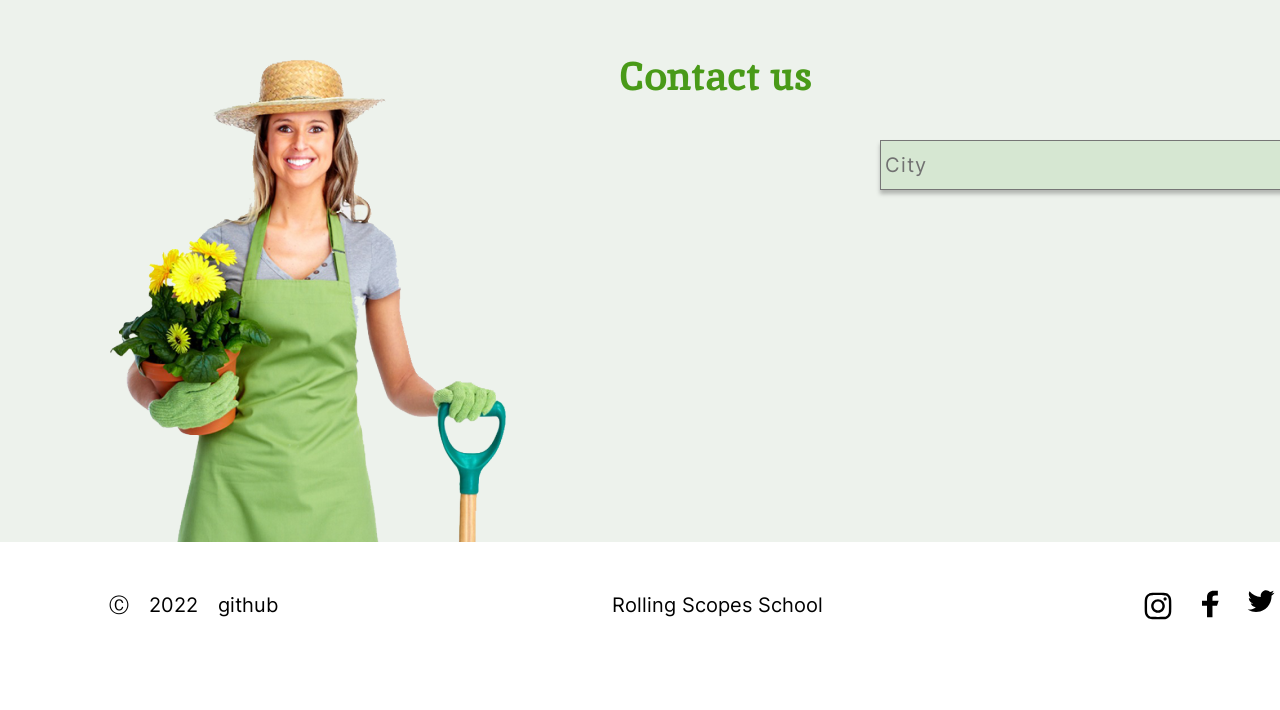
==== commit 59931c7e: "feat: add date in css" ====
--- a/plants/index.html
+++ b/plants/index.html
@@ -99,9 +99,9 @@
                     <div class="service__wrapper">
                         <div class="service__project">
                             <h2 class="project">Service and our projects</h2>
-                            <button class="welcome__more__link">Gardens</button>
-                            <button class="welcome__more__link">Lawn</button>
-                            <button class="welcome__more__link">Planting</button>
+                            <button class="project__more__link">Gardens</button>
+                            <button class="project__more__link">Lawn</button>
+                            <button class="project__more__link">Planting</button>
                         </div>
                         <div class="service__items">
                             <div class="service__item">
--- a/plants/css/style.css
+++ b/plants/css/style.css
@@ -93,7 +93,7 @@
 }
 
 .wrapper {
-    max-width: 1220px;
+    max-width: 1222px;
     margin: 0 auto;
     
 }
@@ -115,7 +115,7 @@
 display: flex;
 flex-wrap: wrap;
 
-margin: 42px auto;
+margin: 41px auto;
 }
 
 .header-item {
@@ -158,7 +158,7 @@
 
 .welcome {
 
-max-height: 532px;
+height: 532px;
 background: #EDF2EC;
 padding-top: 98px;
 
@@ -385,7 +385,7 @@
       width: 1007px;
       height: 94px;
       padding-top: 40px;
-      margin-bottom: 45px;
+      margin-bottom: 40px;
           }
 
 .project {
@@ -396,9 +396,37 @@
 font-weight: 400;
 font-size: 40px;
 line-height: 52px;
+margin-right: 102px;
 
 color: #499A18;
 }
+
+.project__more__link {
+  font-family: 'Inika';
+  font-style: normal;
+  font-weight: 400;
+  font-size: 20px;
+  line-height: 26px;
+  width: 161px;
+  height: 50px;
+  margin-top: 30px;
+  color: #E06733;
+  
+  border: 1px solid #E06733;
+  border-radius: 10px;
+  /* or 125% */
+  
+ 
+  
+}
+.project__more__link:hover {
+	background-color: white;
+}
+.project__more__link:active {
+	background-color: white !important;
+}
+
+
 
 .services__btns {
 display: flex;
@@ -436,7 +464,7 @@
   display: grid;
   grid-template-columns: repeat(3, 1fr);
   grid-gap: 55px 116px;
-  
+  height: 955px;
 }
 
 .service__item-pic {
@@ -452,7 +480,6 @@
   display: flex;
   flex-wrap: wrap;
   
-
   
   border: 1px solid #E3E1D5;
   border-radius: 0px 0px 20px 20px;
@@ -464,7 +491,7 @@
 font-weight: 700;
 font-size: 20px;
 line-height: 20px;
-margin: 10px auto;
+margin: 6px auto 13px auto;
 
 color: #E06733;
 }
@@ -476,7 +503,7 @@
 font-size: 16px;
 line-height: 20px;
 /* identical to box height, or 125% */
-margin: 0 auto 36px auto;
+margin: 0 auto 0px auto;
 
 color: #717171;
 }
@@ -484,14 +511,17 @@
 /* service styles end */
 
 /* prices styles start */
+
+.prices {
+  
+height: 560px;
+}
 
 .wrapper__prices {
   display: flex;
   flex-wrap: wrap;
   justify-content: space-between;
-  margin-top: 40px;
-  margin-bottom: 115px;
- 
+  
 }
 
 
@@ -501,6 +531,7 @@
 font-weight: 700;
 font-size: 40px;
 line-height: 48px;
+margin-top: 40px;
 margin-bottom: 60px;
 }
 
@@ -531,9 +562,13 @@
   user-select: none;
   width: 250px;
   height: 50px;
-  
+  font-family: 'Inter';
+font-style: normal;
+font-weight: 700;
+font-size: 20px;
+line-height: 20px;
   align-items: center;
-  text-align: center;
+  text-align: start;
   
   background: #EDF2EC;
 border-radius: 20px;
@@ -557,18 +592,18 @@
 }
 
 .prices__more__link {
-  font-family: 'Inter';
-  font-style: normal;
-  font-weight: 400;
-  font-size: 16px;
-  line-height: 20px;
+  font-family: 'Inika';
+  font-style: normal;
+  font-weight: 700;
+  font-size: 20px;
+  line-height: 26px;
   color: #000000;
-  width: 158px;
-  height: 44px;
-  
-  
-  border: 2px solid #E06733;
-  border-radius: 10px;
+  width: 162px;
+  height: 50px;
+  
+  
+  border: 1px solid #E06733;
+  border-radius: 5px;
   /* or 125% */
   
  
@@ -633,7 +668,7 @@
 
 .contacts {
 
-  
+  height: 550px;
   background: #EDF2EC;
 }
 
@@ -641,21 +676,23 @@
 
 .section__contacts {
   width: 1220px;
+  height: 550px;
   display: flex;
   flex-direction: row;
   margin: 0 auto;
 }
 
 .section__contacts__img {
-  width: 33%;
+  width: 45%;
+  align-self: flex-end;
+  
 }
 
 .contacts__img {
-background: url(../assets/img/contact_woman.png);
+  background: url(../assets/img/contact_woman.png);
 width: 400px;
 height: 496.99px;
 
-margin-left: 50px;
 }
 
 
@@ -663,6 +700,7 @@
 
 .contacts__us {
 width: 33%;
+
 }
 
 .contacts__us-title {
@@ -672,24 +710,23 @@
 font-size: 40px;
 line-height: 52px;
 width: 195px;
-margin: 50px auto;
+margin: 58px auto;
 color: #499A18;
 }
 
 .contacts__select {
-  width: 33%;
+  width: auto;
   margin: 148px auto;
+
 }
 
 .contacts__city {
-width: 100%;
+width: 450px;
 height: 50px;
 background: #D6E7D2;
 box-shadow: 0px 4px 4px rgba(0, 0, 0, 0.25);
 border-radius: 0px;
-}
-
-.contacts__city {
+
   font-family: 'Inter';
 font-style: normal;
 font-weight: 400;
@@ -710,7 +747,7 @@
   flex-direction: row;
   margin: 0 auto;
   height: 130px;
-  margin-top: 40px;
+  margin-top: 38px;
 }
 
 .footer__year {
@@ -720,7 +757,7 @@
 font-size: 20px;
 line-height: 50px;
 /* identical to box height, or 250% */
-margin-right: 30px;
+margin-right: 20px;
 
 color: #000000;
 }
@@ -737,17 +774,17 @@
 .footer__section-git {
   display: flex;
   flex-wrap: wrap;
-  width: 33%;
+  width: 30%;
   
 }
 
 .footer__section-rsschool {
-  width: 33%;
+  width: 30%;
   margin: 0 auto;
 }
 
 .footer-link {
-  margin-left: 30px;
+  margin-left: 28px;
   width: 32px;
   height: 32px;
 }
@@ -755,4 +792,5 @@
 .footer__sectio-ul {
   display: flex;
   flex-wrap: wrap;
+  margin-top: 10px;
 }
